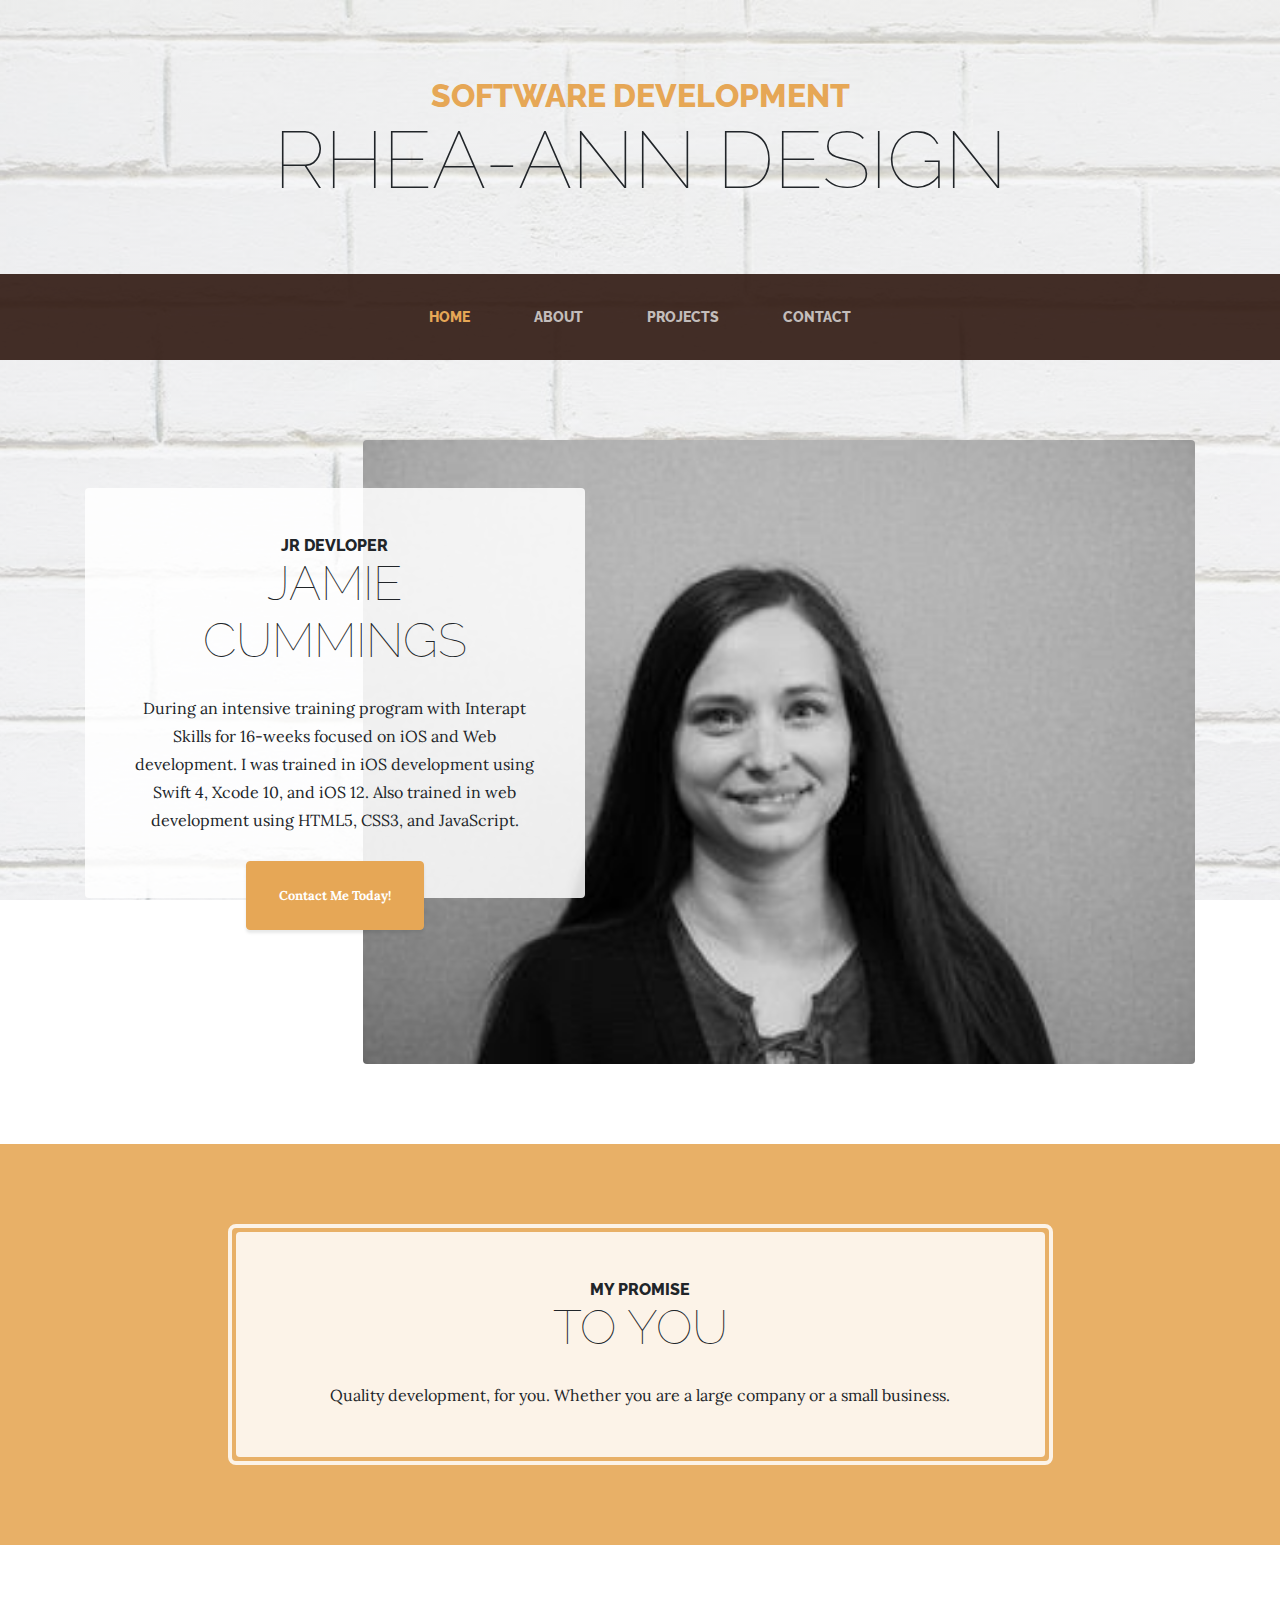
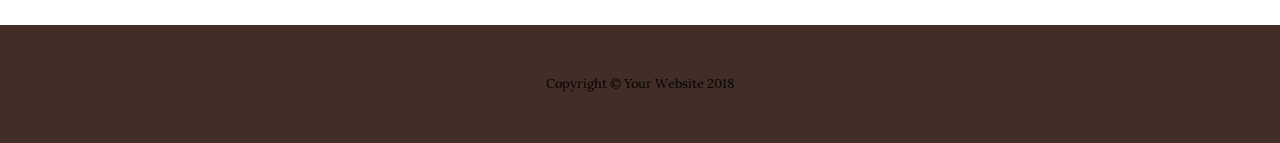
==== index.html @ df0c8b0a "Commiting files" ====
<!DOCTYPE html>
<html lang="en">

  <head>

    <meta charset="utf-8">
    <meta name="viewport" content="width=device-width, initial-scale=1, shrink-to-fit=no">
    <meta name="description" content="">
    <meta name="author" content="">

    <title>Rhea-Ann Designs- Jamie Cummings</title>

    <!-- Bootstrap core CSS -->
    <link href="vendor/bootstrap/css/bootstrap.css" rel="stylesheet">

    <!-- Custom fonts for this template -->
    <link href="https://fonts.googleapis.com/css?family=Raleway:100,100i,200,200i,300,300i,400,400i,500,500i,600,600i,700,700i,800,800i,900,900i" rel="stylesheet">
    <link href="https://fonts.googleapis.com/css?family=Lora:400,400i,700,700i" rel="stylesheet">

    <!-- Custom styles for this template -->
    <link href="css/business-casual.min.css" rel="stylesheet">

  </head>

  <body>

    <h1 class="site-heading text-center d-none d-lg-block">
      <span class="site-heading-upper text-primary mb-3">Software Development</span>
      <span class="site-heading-lower">Rhea-Ann Design</span>
    </h1>

    <!-- Navigation -->
    <nav class="navbar navbar-expand-lg navbar-dark py-lg-4" id="mainNav">
      <div class="container">
        <a class="navbar-brand text-uppercase text-expanded font-weight-bold d-lg-none" href="#">Welcome</a>
        <button class="navbar-toggler" type="button" data-toggle="collapse" data-target="#navbarResponsive" aria-controls="navbarResponsive" aria-expanded="false" aria-label="Toggle navigation">
          <span class="navbar-toggler-icon"></span>
        </button>
        <div class="collapse navbar-collapse" id="navbarResponsive">
          <ul class="navbar-nav mx-auto">
            <li class="nav-item active px-lg-4">
              <a class="nav-link text-uppercase text-expanded" href="index.html">Home
                <span class="sr-only">(current)</span>
              </a>
            </li>
            <li class="nav-item px-lg-4">
              <a class="nav-link text-uppercase text-expanded" href="about.html">About</a>
            </li>
            <li class="nav-item px-lg-4">
              <a class="nav-link text-uppercase text-expanded" href="projects.html">Projects</a>
            </li>
            <li class="nav-item px-lg-4">
              <a class="nav-link text-uppercase text-expanded" href="contact.html">Contact</a>
            </li>
          </ul>
        </div>
      </div>
    </nav>

    <section class="page-section clearfix">
      <div class="container">
        <div class="intro">
          <img class="intro-img img-fluid mb-3 mb-lg-0 rounded" src="img/headshot.jpg" alt="">
          <div class="intro-text left-0 text-center bg-faded p-5 rounded">
            <h2 class="section-heading mb-4">
              <span class="section-heading-upper">Jr Devloper</span>
              <span class="section-heading-lower">Jamie Cummings</span>
            </h2>
            <p class="mb-3">During an intensive training program with Interapt Skills for 16-weeks focused on iOS and Web development. I was trained in iOS development using Swift 4, Xcode 10, and iOS 12. Also trained in web development using HTML5, CSS3, and JavaScript.
            </p>
            <div class="intro-button mx-auto">
              <a class="btn btn-primary btn-xl" href="#">Contact Me Today!</a>
            </div>
          </div>
        </div>
      </div>
    </section>

    <section class="page-section cta">
      <div class="container">
        <div class="row">
          <div class="col-xl-9 mx-auto">
            <div class="cta-inner text-center rounded">
              <h2 class="section-heading mb-4">
                <span class="section-heading-upper">My Promise</span>
                <span class="section-heading-lower">To You</span>
              </h2>
              <p class="mb-0">Quality development, for you. Whether you are a large company or a small business.   </p>
            </div>
          </div>
        </div>
      </div>
    </section>

    <footer class="footer text-faded text-center py-5">
      <div class="container">
        <p class="m-0 small">Copyright &copy; Your Website 2018</p>
      </div>
    </footer>

    <!-- Bootstrap core JavaScript -->
    <script src="vendor/jquery/jquery.min.js"></script>
    <script src="vendor/bootstrap/js/bootstrap.bundle.min.js"></script>

  </body>

</html>
---- css/business-casual.min.css ----
/*!
 * Start Bootstrap - Business Casual v5.0.0 (https://startbootstrap.com/template-overviews/business-casual)
 * Copyright 2013-2018 Start Bootstrap
 * Licensed under MIT (https://github.com/BlackrockDigital/startbootstrap-business-casual/blob/master/LICENSE)
 */body{font-family:Lora;background:-webkit-gradient(linear,left top,left bottom,from(rgba(245, 245, 245, 0.65))),url(../img/webbackground.jpeg);background:linear-gradient(rgba(245, 245, 245, 0.65)),url(../img/webbackground.jpeg);background-attachment:fixed;background-position:center;background-size:cover}h1,h2,h3,h4,h5,h6{font-family:Raleway}p{line-height:1.75}.text-faded{color:black}.site-heading{margin-top:5rem;margin-bottom:5rem;text-transform:uppercase;line-height:1;font-family:Raleway}.site-heading .site-heading-upper{display:block;font-size:2rem;font-weight:800}.site-heading .site-heading-lower{font-size:5rem;font-weight:100;line-height:4rem}.page-section{margin-top:5rem;margin-bottom:5rem}.section-heading{text-transform:uppercase}.section-heading .section-heading-upper{display:block;font-size:1rem;font-weight:800}.section-heading .section-heading-lower{display:block;font-size:3rem;font-weight:100}.bg-faded{background-color:rgba(255,255,255,.85)}#mainNav{background-color:rgba(47,23,15,.9);font-family:Raleway}#mainNav .navbar-brand{color:#e6a756}#mainNav .navbar-nav .nav-item .nav-link{color:rgba(255,255,255,.7);font-weight:800}#mainNav .navbar-nav .nav-item.active .nav-link{color:#e6a756}@media (min-width:992px){#mainNav .navbar-nav .nav-item .nav-link{font-size:.9rem}#mainNav .navbar-nav .nav-item .nav-link:hover{color:rgba(255,255,255,.4)}#mainNav .navbar-nav .nav-item.active .nav-link:hover{color:#e6a756}}.btn-xl{font-weight:700;font-size:.8rem;padding-top:1.5rem;padding-bottom:1.5rem;padding-left:2rem;padding-right:2rem}.intro{position:relative}@media (min-width:992px){.intro .intro-img{width:75%;float:right}.intro .intro-text{left:0;width:60%;margin-top:3rem;position:absolute}.intro .intro-text .intro-button{width:100%;left:0;position:absolute;bottom:-2rem}}@media (min-width:1200px){.intro .intro-text{width:45%}}.cta{padding-top:5rem;padding-bottom:5rem;background-color:rgba(230,167,86,.9)}.cta .cta-inner{position:relative;padding:3rem;margin:.5rem;background-color:rgba(255,255,255,.85)}.cta .cta-inner:before{border-radius:.5rem;content:'';position:absolute;top:-.5rem;bottom:-.5rem;left:-.5rem;right:-.5rem;border:.25rem solid rgba(255,255,255,.85)}@media (min-width:992px){.about-heading .about-heading-img{position:relative;z-index:0}.about-heading .about-heading-content{margin-top:-5rem;position:relative;z-index:1}}@media (min-width:992px){.product-item .product-item-title{position:relative;z-index:1;margin-bottom:-3rem}.product-item .product-item-img{position:relative;z-index:0;max-width:60vw}.product-item .product-item-description{position:relative;z-index:1;margin-top:-3rem;max-width:50vw}}.list-hours{font-size:.9rem}.list-hours .list-hours-item{border-bottom:1px solid rgba(230,167,86,.5);padding-bottom:.25rem;margin-bottom:1rem;font-style:italic}.list-hours .list-hours-item.today{font-weight:700;color:#e6a756}@media (min-width:992px){.list-hours{width:50%;font-size:1.1rem}}.address strong{font-size:1.2rem}.footer{background-color:rgba(47,23,15,.9)}.text-primary{color:#e6a756!important}.bg-primary{background-color:#e6a756!important}.btn{-webkit-box-shadow:0 3px 3px 0 rgba(33,37,41,.1);box-shadow:0 3px 3px 0 rgba(33,37,41,.1)}.btn-primary{background-color:#e6a756;border-color:#e6a756}.btn-primary:active,.btn-primary:focus,.btn-primary:hover{background-color:#df902a;border-color:#df902a}.font-weight-light{font-weight:100!important}
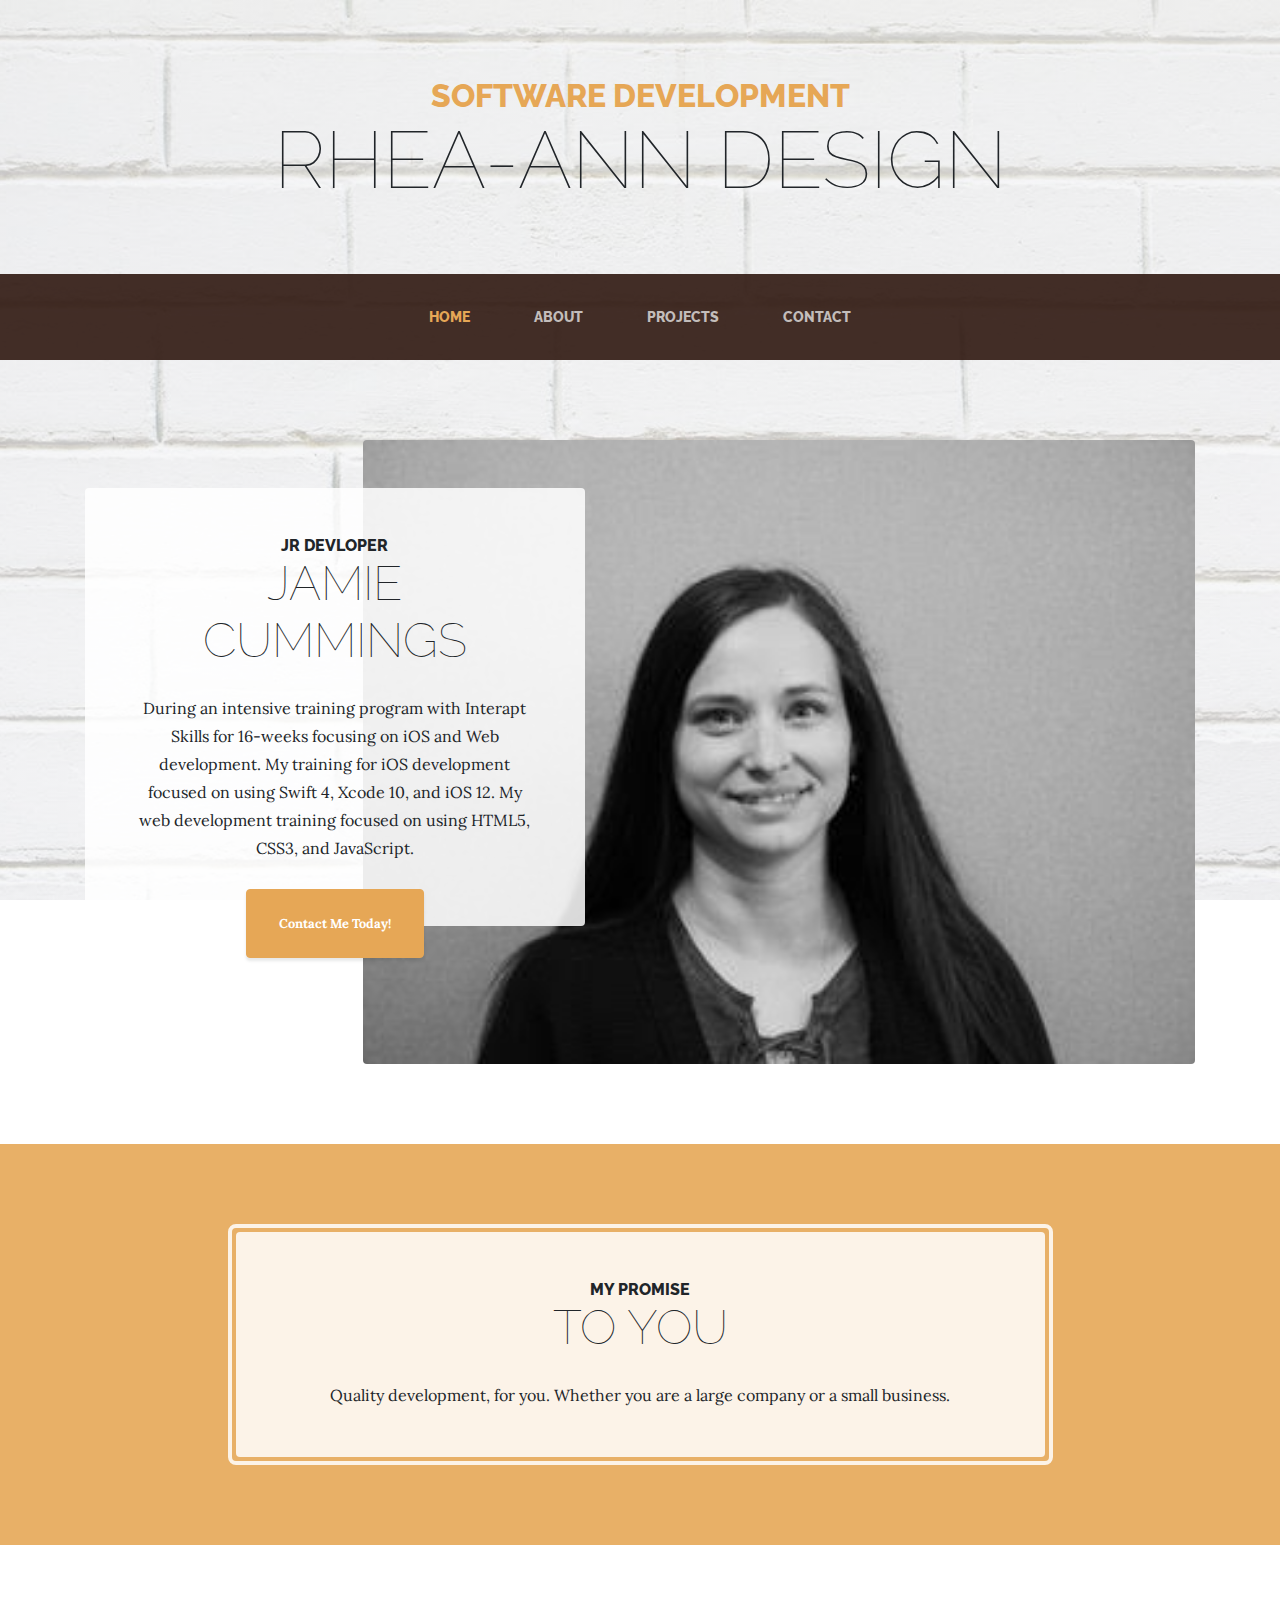
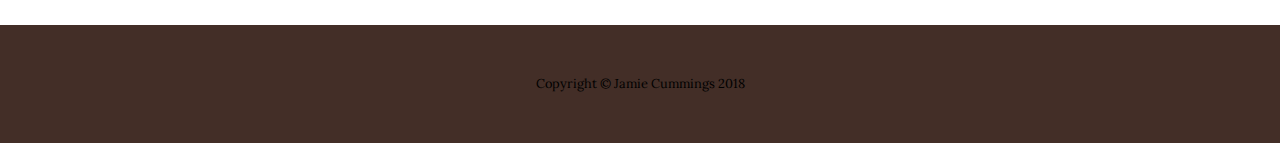
==== commit 2e7e1da3: "added gif and finished up" ====
--- a/index.html
+++ b/index.html
@@ -66,10 +66,10 @@
               <span class="section-heading-upper">Jr Devloper</span>
               <span class="section-heading-lower">Jamie Cummings</span>
             </h2>
-            <p class="mb-3">During an intensive training program with Interapt Skills for 16-weeks focused on iOS and Web development. I was trained in iOS development using Swift 4, Xcode 10, and iOS 12. Also trained in web development using HTML5, CSS3, and JavaScript.
+            <p class="mb-3">During an intensive training program with Interapt Skills for 16-weeks focusing on iOS and Web development. My training for iOS development focused on using Swift 4, Xcode 10, and iOS 12. My web development training focused on using HTML5, CSS3, and JavaScript.
             </p>
             <div class="intro-button mx-auto">
-              <a class="btn btn-primary btn-xl" href="#">Contact Me Today!</a>
+              <a class="btn btn-primary btn-xl" href="contact.html">Contact Me Today!</a>
             </div>
           </div>
         </div>
@@ -94,7 +94,7 @@
 
     <footer class="footer text-faded text-center py-5">
       <div class="container">
-        <p class="m-0 small">Copyright &copy; Your Website 2018</p>
+        <p class="m-0 small">Copyright &copy; Jamie Cummings 2018</p>
       </div>
     </footer>
 
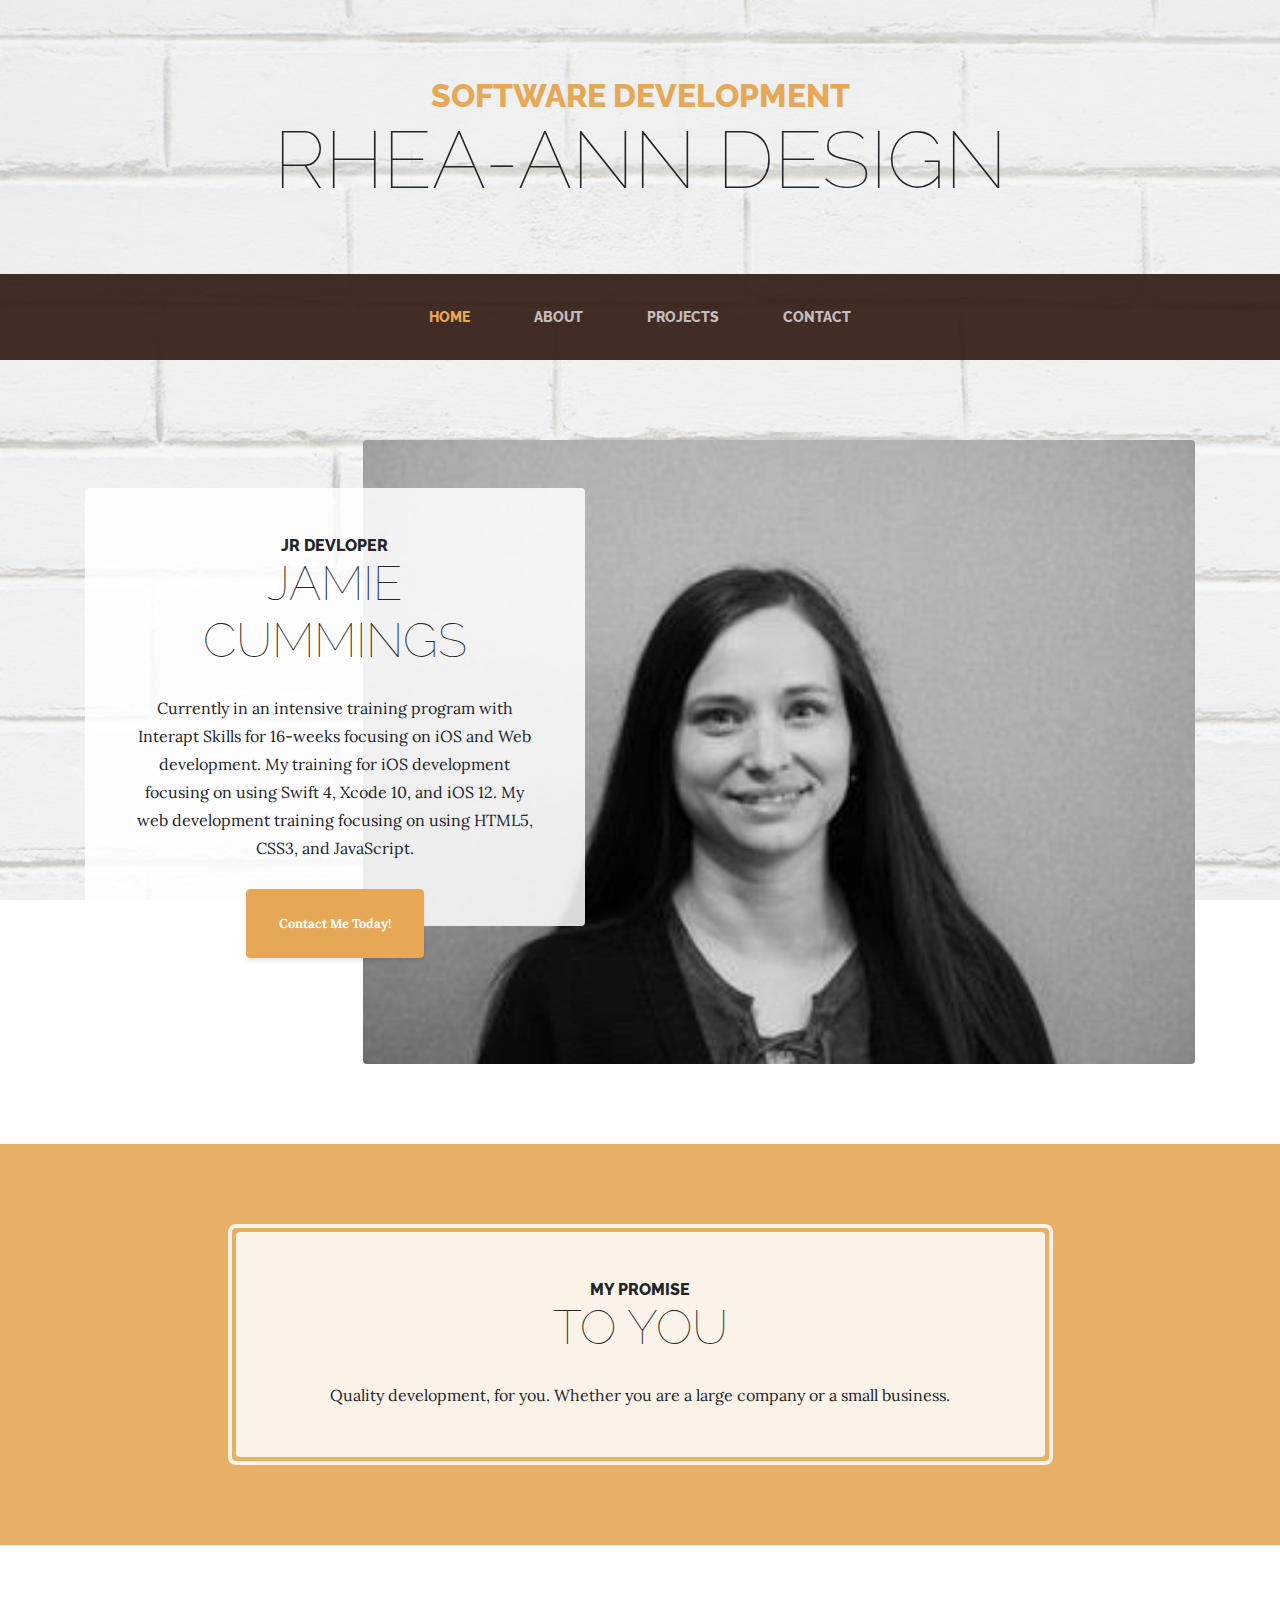
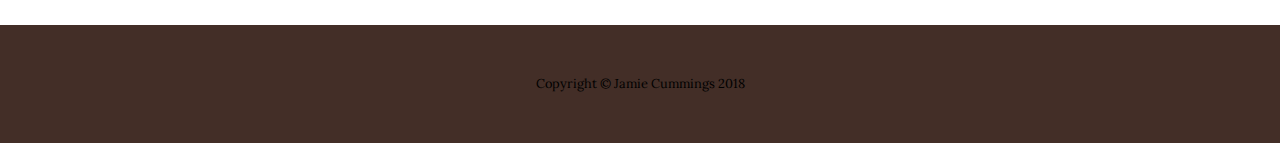
==== commit 51799040: "proofreading" ====
--- a/index.html
+++ b/index.html
@@ -66,7 +66,7 @@
               <span class="section-heading-upper">Jr Devloper</span>
               <span class="section-heading-lower">Jamie Cummings</span>
             </h2>
-            <p class="mb-3">During an intensive training program with Interapt Skills for 16-weeks focusing on iOS and Web development. My training for iOS development focused on using Swift 4, Xcode 10, and iOS 12. My web development training focused on using HTML5, CSS3, and JavaScript.
+            <p class="mb-3">Currently in an intensive training program with Interapt Skills for 16-weeks focusing on iOS and Web development. My training for iOS development focusing on using Swift 4, Xcode 10, and iOS 12. My web development training focusing on using HTML5, CSS3, and JavaScript.
             </p>
             <div class="intro-button mx-auto">
               <a class="btn btn-primary btn-xl" href="contact.html">Contact Me Today!</a>
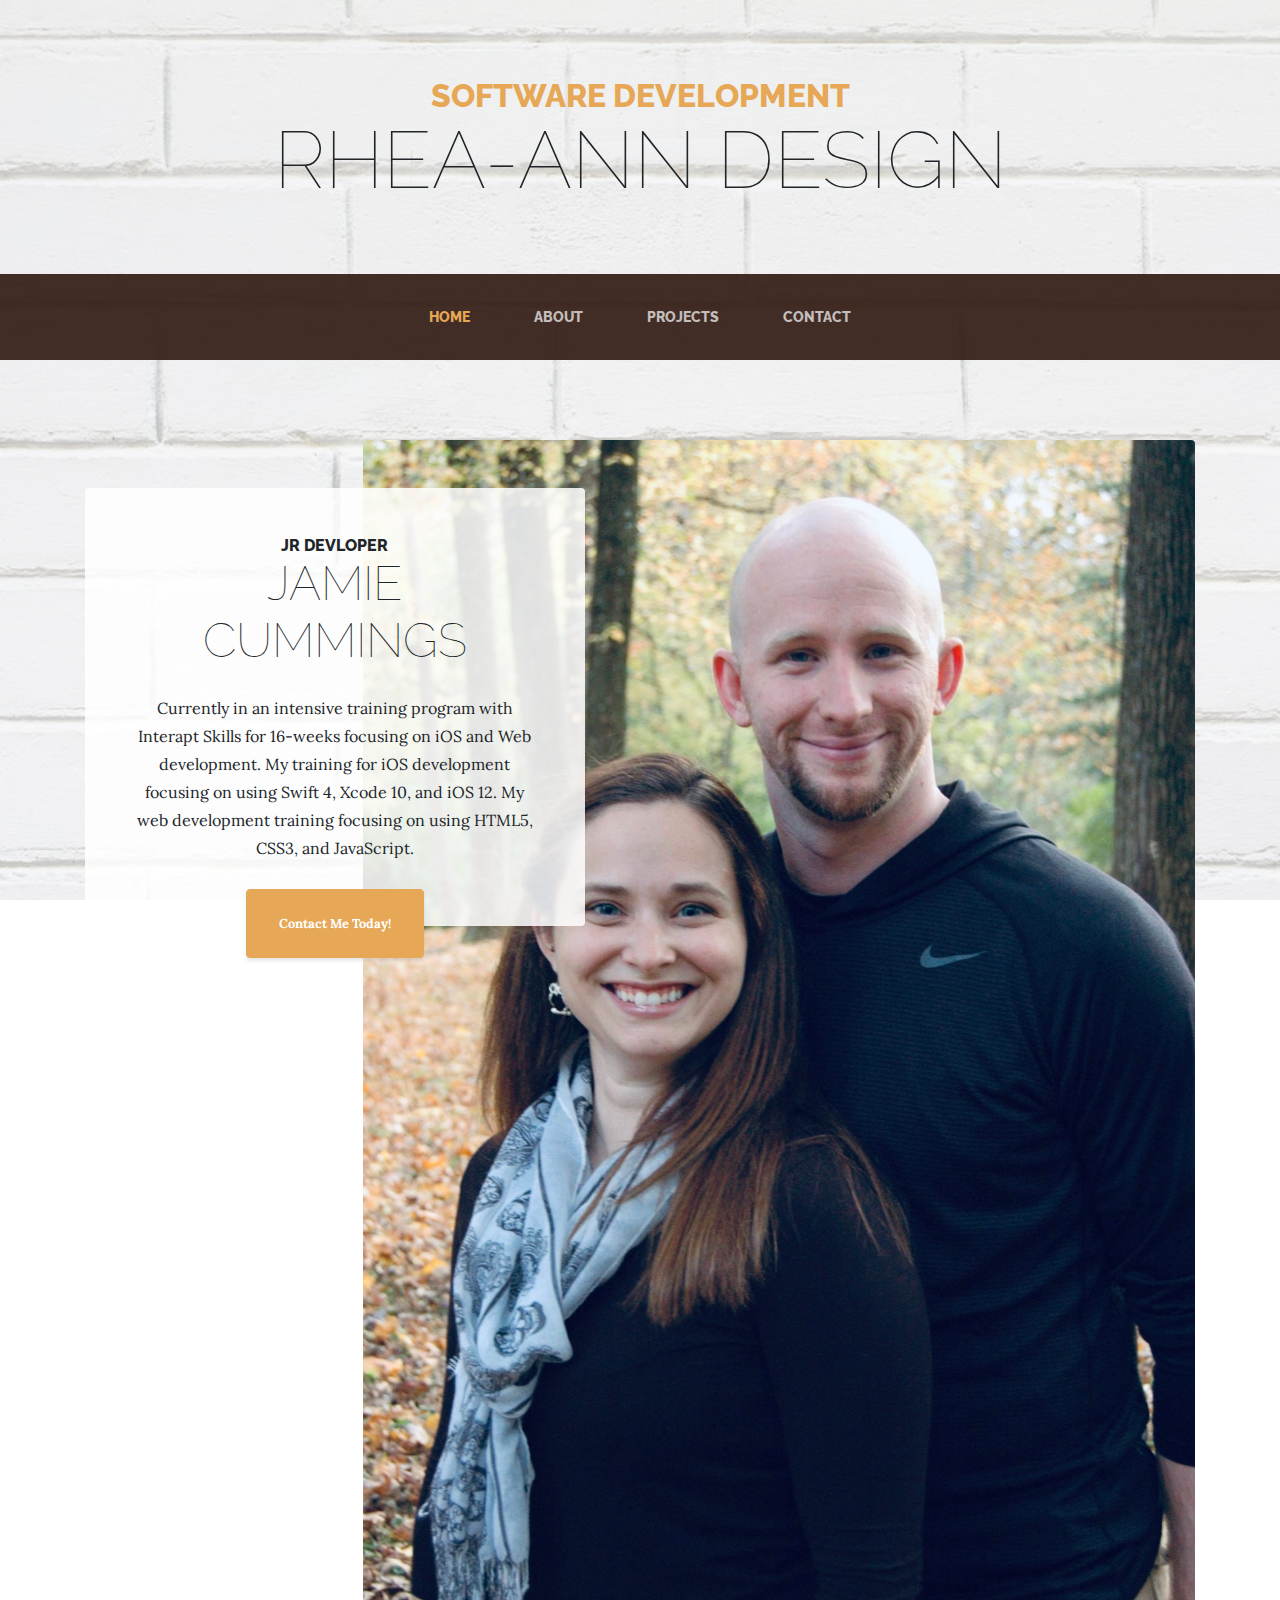
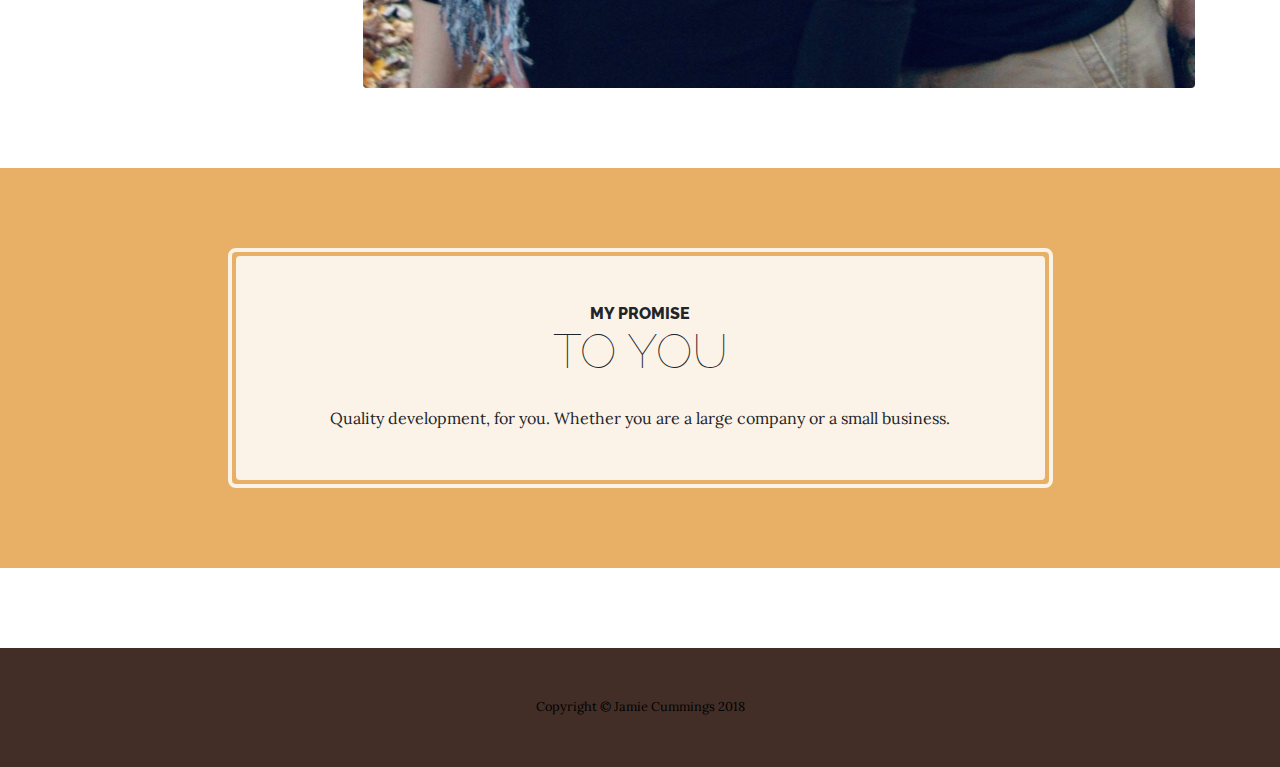
==== commit acbafddd: "photo change" ====
--- a/index.html
+++ b/index.html
@@ -60,7 +60,7 @@
     <section class="page-section clearfix">
       <div class="container">
         <div class="intro">
-          <img class="intro-img img-fluid mb-3 mb-lg-0 rounded" src="img/headshot.jpg" alt="">
+          <img class="intro-img img-fluid mb-3 mb-lg-0 rounded" src="img/IMG_2323.jpg" alt="">
           <div class="intro-text left-0 text-center bg-faded p-5 rounded">
             <h2 class="section-heading mb-4">
               <span class="section-heading-upper">Jr Devloper</span>
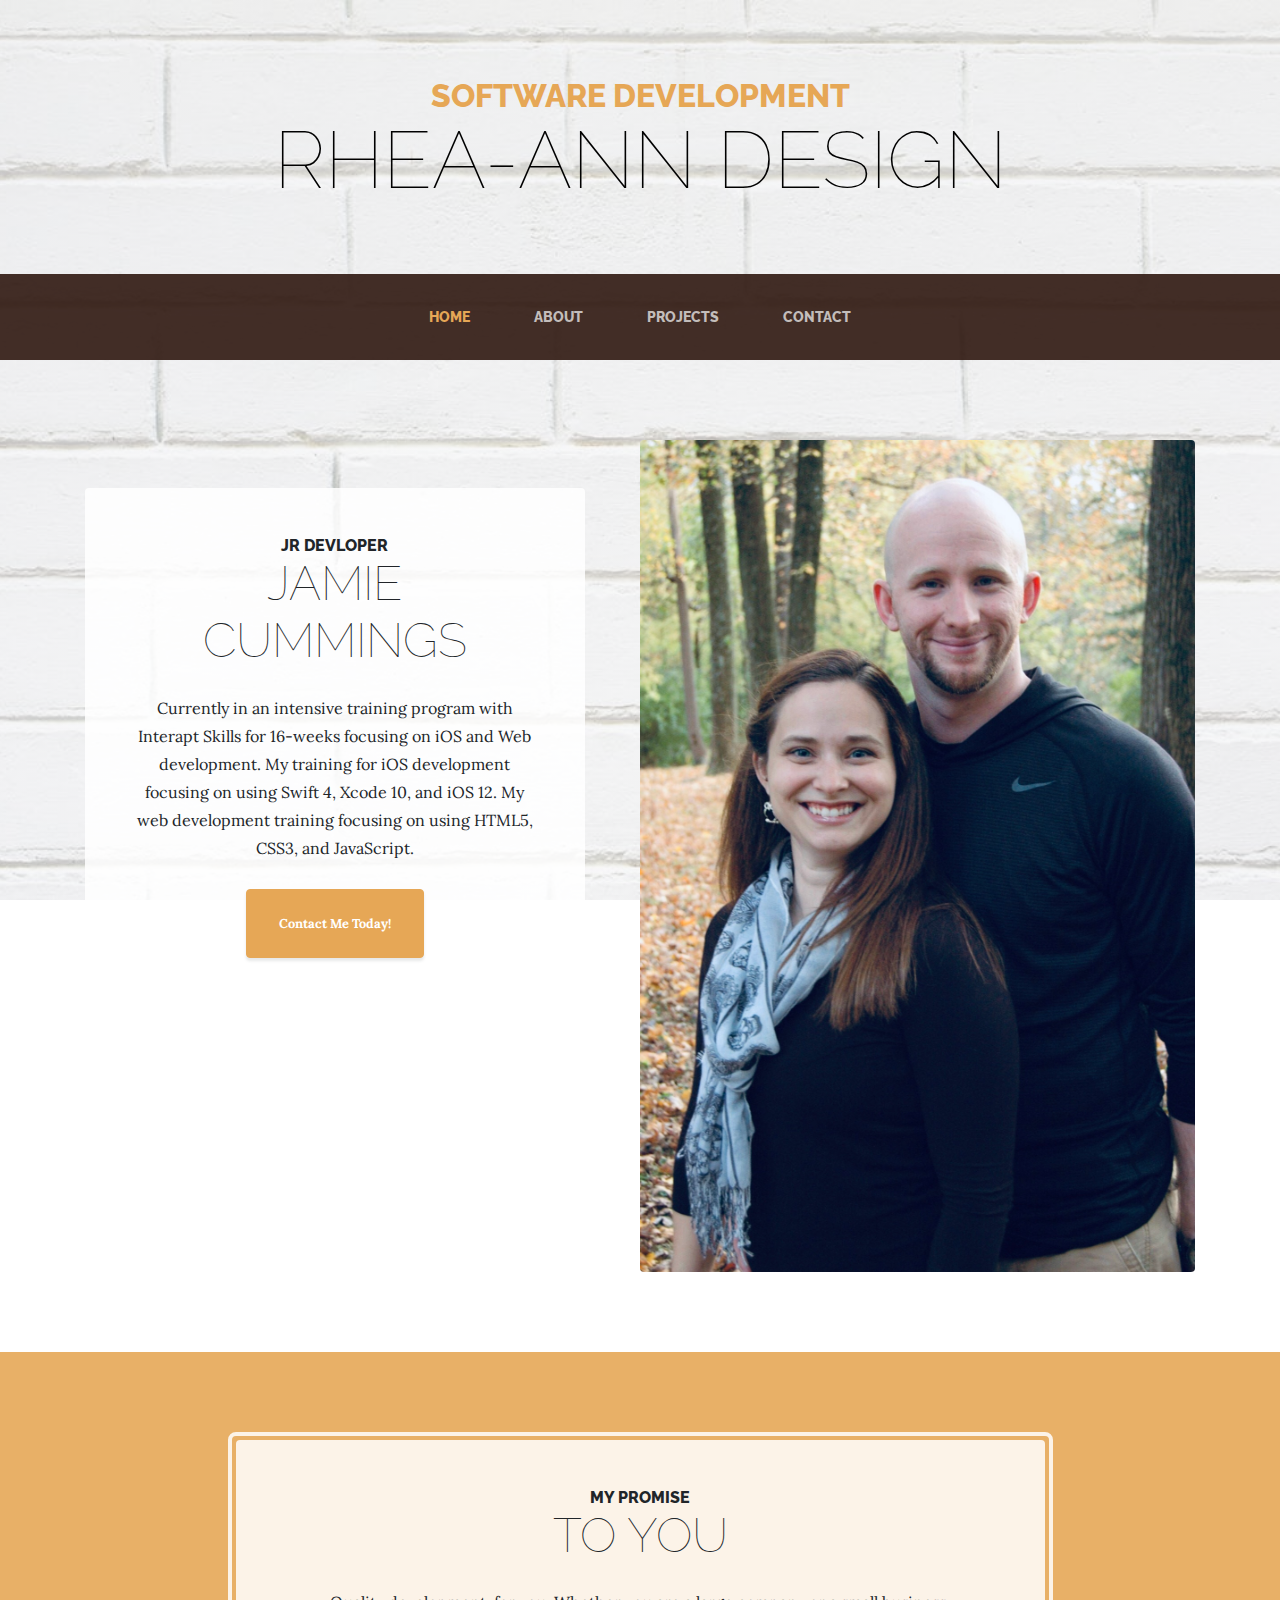
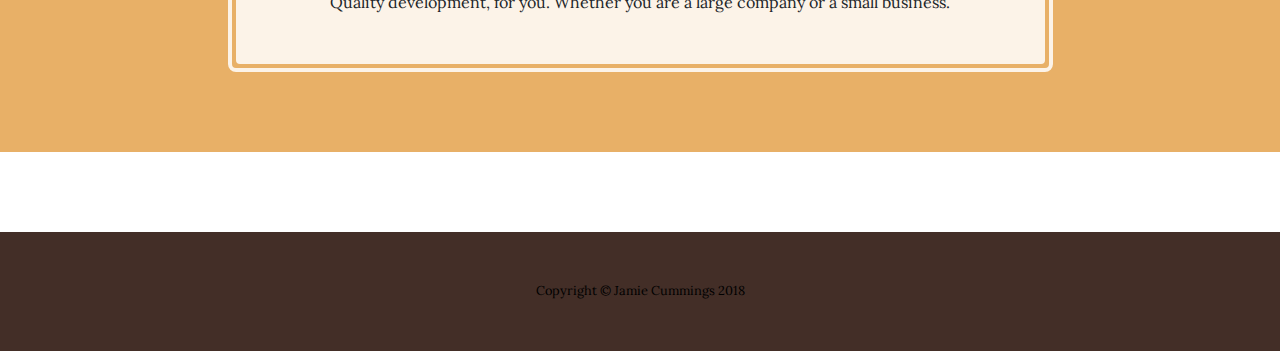
==== commit e06a2f2b: "photo change" ====
--- a/index.html
+++ b/index.html
@@ -18,7 +18,7 @@
     <link href="https://fonts.googleapis.com/css?family=Lora:400,400i,700,700i" rel="stylesheet">
 
     <!-- Custom styles for this template -->
-    <link href="css/business-casual.min.css" rel="stylesheet">
+    <link href="css/business-casual.css" rel="stylesheet">
 
   </head>
 
--- a/css/business-casual.css
+++ b/css/business-casual.css
@@ -0,0 +1,263 @@
+/*!
+ * Start Bootstrap - Business Casual v5.0.0 (https://startbootstrap.com/template-overviews/business-casual)
+ * Copyright 2013-2018 Start Bootstrap
+ * Licensed under MIT (https://github.com/BlackrockDigital/startbootstrap-business-casual/blob/master/LICENSE)
+ */
+
+body {
+  font-family: 'Lora';
+  background: -webkit-gradient(linear, left top, left bottom, from(rgba(245, 245, 245, 0.65))), url("../img/webbackground.jpeg");
+  background: linear-gradient(rgba(245, 245, 245, 0.65)), url("../img/webbackground.jpeg");
+  background-attachment: fixed;
+  background-position: center;
+  background-size: cover;
+}
+
+
+h1,
+h2,
+h3,
+h4,
+h5,
+h6 {
+  font-family: 'Raleway';
+}
+
+p {
+  line-height: 1.75;
+}
+
+.text-faded {
+  color: black;
+}
+
+.site-heading {
+  margin-top: 5rem;
+  margin-bottom: 5rem;
+  text-transform: uppercase;
+  line-height: 1;
+  font-family: 'Raleway';
+}
+
+.site-heading .site-heading-upper {
+  display: block;
+  font-size: 2rem;
+  font-weight: 800;
+}
+
+.site-heading .site-heading-lower {
+  font-size: 5rem;
+  font-weight: 100;
+  line-height: 4rem;
+}
+
+.site-heading-lower {
+  color: black;
+}
+
+.page-section {
+  margin-top: 5rem;
+  margin-bottom: 5rem;
+}
+
+.section-heading {
+  text-transform: uppercase;
+}
+
+.section-heading .section-heading-upper {
+  display: block;
+  font-size: 1rem;
+  font-weight: 800;
+}
+
+.section-heading .section-heading-lower {
+  display: block;
+  font-size: 3rem;
+  font-weight: 100;
+}
+
+.bg-faded {
+  background-color: rgba(255, 255, 255, 0.85);
+}
+
+#mainNav {
+  background-color: rgba(47, 23, 15, 0.9);
+  font-family: 'Raleway';
+}
+
+#mainNav .navbar-brand {
+  color: #e6a756;
+}
+
+#mainNav .navbar-nav .nav-item .nav-link {
+  color: rgba(255, 255, 255, 0.7);
+  font-weight: 800;
+}
+
+#mainNav .navbar-nav .nav-item.active .nav-link {
+  color: #e6a756;
+}
+
+@media (min-width: 992px) {
+  #mainNav .navbar-nav .nav-item .nav-link {
+    font-size: 0.9rem;
+  }
+  #mainNav .navbar-nav .nav-item .nav-link:hover {
+    color: rgba(255, 255, 255, 0.4);
+  }
+  #mainNav .navbar-nav .nav-item.active .nav-link:hover {
+    color: #e6a756;
+  }
+}
+
+.btn-xl {
+  font-weight: 700;
+  font-size: 0.8rem;
+  padding-top: 1.5rem;
+  padding-bottom: 1.5rem;
+  padding-left: 2rem;
+  padding-right: 2rem;
+}
+
+.intro {
+  position: relative;
+}
+
+@media (min-width: 992px) {
+  .intro .intro-img {
+    width: 50%;
+    float: right;
+  }
+  .intro .intro-text {
+    left: 0;
+    width: 60%;
+    margin-top: 3rem;
+    position: absolute;
+  }
+  .intro .intro-text .intro-button {
+    width: 100%;
+    left: 0;
+    position: absolute;
+    bottom: -2rem;
+  }
+}
+
+@media (min-width: 1200px) {
+  .intro .intro-text {
+    width: 45%;
+  }
+}
+
+.cta {
+  padding-top: 5rem;
+  padding-bottom: 5rem;
+  background-color: rgba(230, 167, 86, 0.9);
+}
+
+.cta .cta-inner {
+  position: relative;
+  padding: 3rem;
+  margin: 0.5rem;
+  background-color: rgba(255, 255, 255, 0.85);
+}
+
+.cta .cta-inner:before {
+  border-radius: 0.5rem;
+  content: '';
+  position: absolute;
+  top: -0.5rem;
+  bottom: -0.5rem;
+  left: -0.5rem;
+  right: -0.5rem;
+  border: 0.25rem solid rgba(255, 255, 255, 0.85);
+}
+
+@media (min-width: 992px) {
+  .about-heading .about-heading-img {
+    position:center;
+    z-index: 0;
+    background-size: cover;
+  }
+  .about-heading .about-heading-content {
+    margin-top: -5rem;
+    position: relative;
+    z-index: 1;
+  }
+}
+
+@media (min-width: 992px) {
+  .product-item .product-item-title {
+    position: relative;
+    z-index: 1;
+    margin-bottom: -3rem;
+  }
+  .product-item .product-item-img {
+    position: relative;
+    z-index: 0;
+    max-width: 60vw;
+  }
+  .product-item .product-item-description {
+    position: relative;
+    z-index: 1;
+    margin-top: -3rem;
+    max-width: 50vw;
+  }
+}
+
+.list-hours {
+  font-size: 0.9rem;
+}
+
+.list-hours .list-hours-item {
+  border-bottom: 1px solid rgba(230, 167, 86, 0.5);
+  padding-bottom: .25rem;
+  margin-bottom: 1rem;
+  font-style: italic;
+}
+
+.list-hours .list-hours-item.today {
+  font-weight: bold;
+  color: #e6a756;
+}
+
+@media (min-width: 992px) {
+  .list-hours {
+    width: 50%;
+    font-size: 1.1rem;
+  }
+}
+
+.address strong {
+  font-size: 1.2rem;
+}
+
+.footer {
+  background-color: rgba(47, 23, 15, 0.9);
+}
+
+.text-primary {
+  color: #e6a756 !important;
+}
+
+.bg-primary {
+  background-color: #e6a756 !important;
+}
+
+.btn {
+  -webkit-box-shadow: 0px 3px 3px 0px rgba(33, 37, 41, 0.1);
+  box-shadow: 0px 3px 3px 0px rgba(33, 37, 41, 0.1);
+}
+
+.btn-primary {
+  background-color: #e6a756;
+  border-color: #e6a756;
+}
+
+.btn-primary:hover, .btn-primary:focus, .btn-primary:active {
+  background-color: #df902a;
+  border-color: #df902a;
+}
+
+.font-weight-light {
+  font-weight: 100 !important;
+}
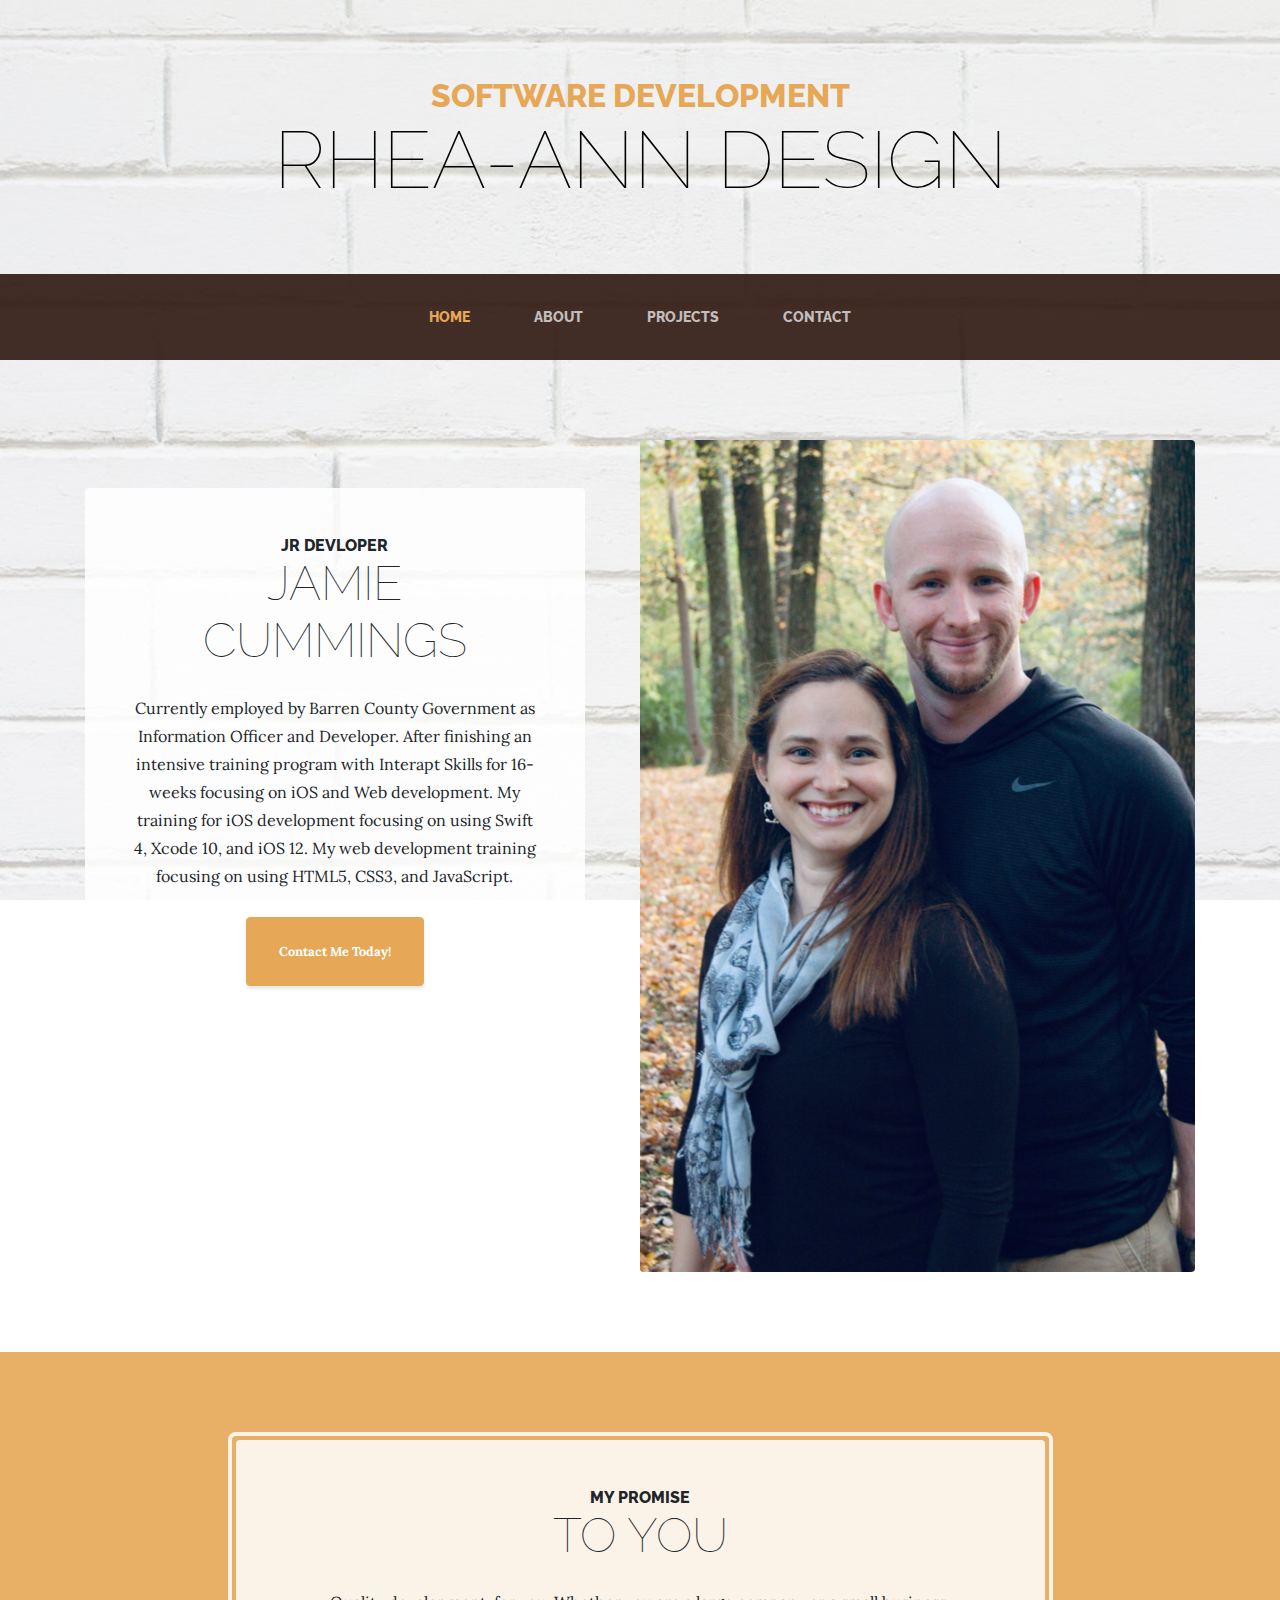
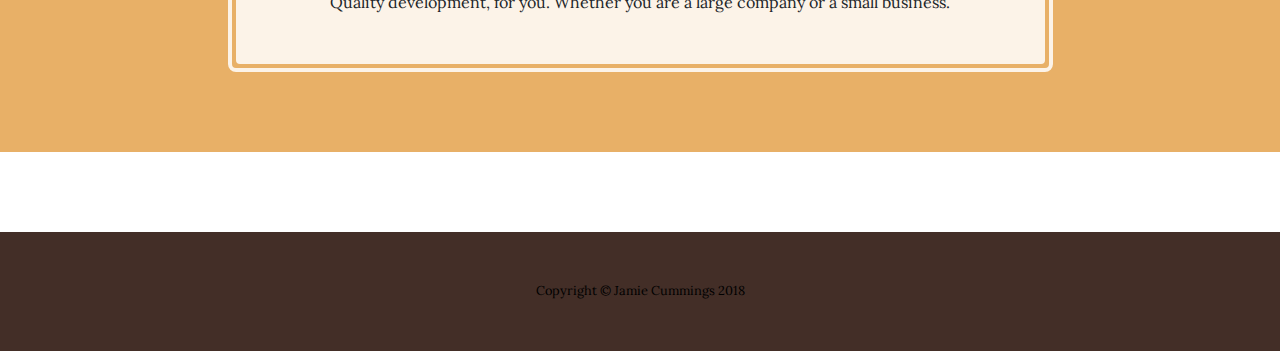
==== commit 572f6d4a: "added new info" ====
--- a/index.html
+++ b/index.html
@@ -19,7 +19,13 @@
 
     <!-- Custom styles for this template -->
     <link href="css/business-casual.css" rel="stylesheet">
-
+    <link rel="apple-touch-icon" sizes="180x180" href="apple-touch-icon.png">
+    <link rel="icon" type="image/png" sizes="32x32" href="favicon-32x32.png">
+    <link rel="icon" type="image/png" sizes="16x16" href="favicon-16x16.png">
+    <link rel="manifest" href="site.webmanifest">
+    <link rel="mask-icon" href="safari-pinned-tab.svg" color="#5bbad5">
+    <meta name="msapplication-TileColor" content="#da532c">
+    <meta name="theme-color" content="#ffffff">
   </head>
 
   <body>
@@ -32,7 +38,7 @@
     <!-- Navigation -->
     <nav class="navbar navbar-expand-lg navbar-dark py-lg-4" id="mainNav">
       <div class="container">
-        <a class="navbar-brand text-uppercase text-expanded font-weight-bold d-lg-none" href="#">Welcome</a>
+        <a class="navbar-brand text-uppercase text-expanded font-weight-bold d-lg-none" href="#">Rhea-Ann Design</a>
         <button class="navbar-toggler" type="button" data-toggle="collapse" data-target="#navbarResponsive" aria-controls="navbarResponsive" aria-expanded="false" aria-label="Toggle navigation">
           <span class="navbar-toggler-icon"></span>
         </button>
@@ -66,7 +72,7 @@
               <span class="section-heading-upper">Jr Devloper</span>
               <span class="section-heading-lower">Jamie Cummings</span>
             </h2>
-            <p class="mb-3">Currently in an intensive training program with Interapt Skills for 16-weeks focusing on iOS and Web development. My training for iOS development focusing on using Swift 4, Xcode 10, and iOS 12. My web development training focusing on using HTML5, CSS3, and JavaScript.
+            <p class="mb-3">Currently employed by Barren County Government as Information Officer and Developer. After finishing an intensive training program with Interapt Skills for 16-weeks focusing on iOS and Web development. My training for iOS development focusing on using Swift 4, Xcode 10, and iOS 12. My web development training focusing on using HTML5, CSS3, and JavaScript.
             </p>
             <div class="intro-button mx-auto">
               <a class="btn btn-primary btn-xl" href="contact.html">Contact Me Today!</a>
